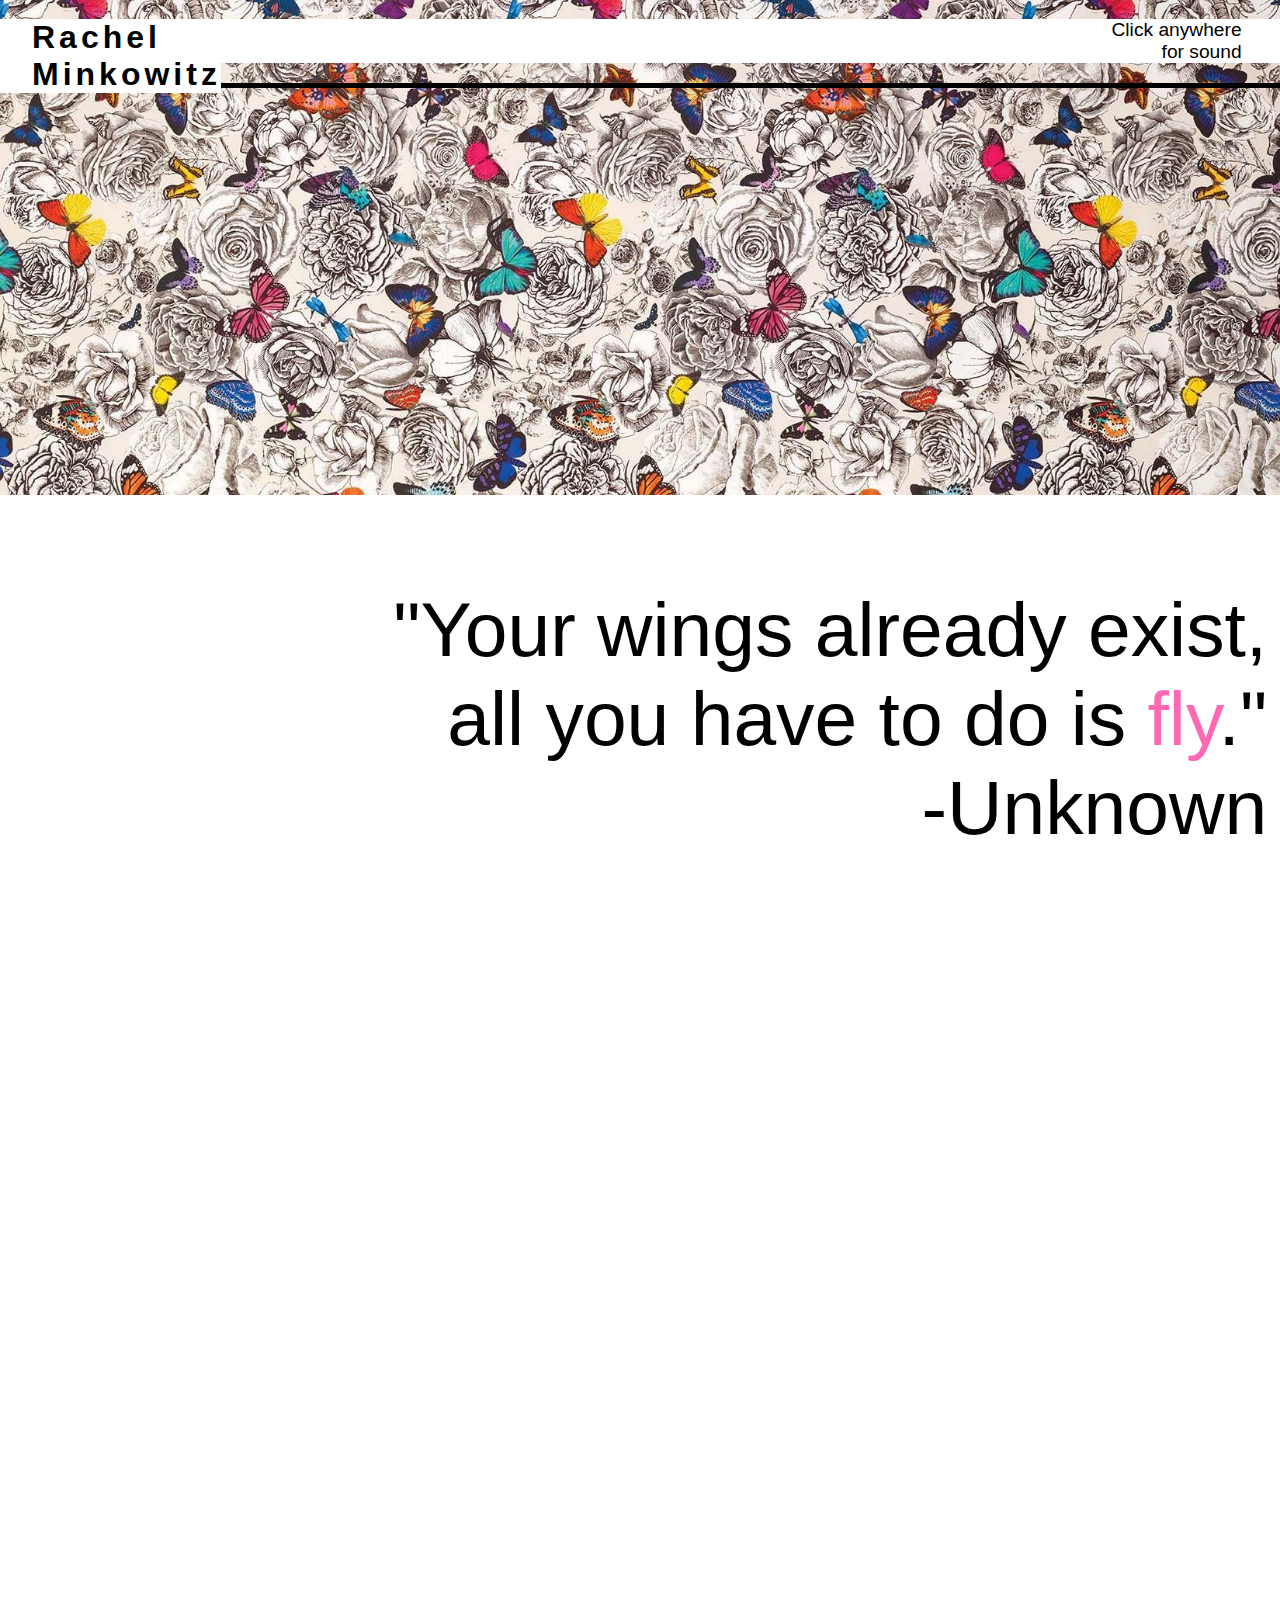
==== index.html @ 4020a676 "Update index.html" ====
<!DOCTYPE html>
<html lang="en">

<head>
    <title>Home Page</title>
    <meta name="viewport" content="width=device-width, initial-scale=1, shrink-to-fit=no">
    <link rel="stylesheet" href="https://cdn.jsdelivr.net/npm/bootstrap@4.5.3/dist/css/bootstrap.min.css"
        integrity="sha384-TX8t27EcRE3e/ihU7zmQxVncDAy5uIKz4rEkgIXeMed4M0jlfIDPvg6uqKI2xXr2" crossorigin="anonymous">
    <link rel="stylesheet" href="styles.css" media="screen">


    <script src="https://code.jquery.com/jquery-2.1.3.min.js"></script>
    <script src="http://maxcdn.bootstrapcdn.com/bootstrap/3.3.1/js/bootstrap.min.js"></script>
    <script type="text/javascript">
        var sound = new Audio;
        sound.src = "sweetSound.mp3"
    </script>

</head>

<body onClick="sound.play()">

    <div class="container-fluid" id="topbanner">
        <div class="row">
            <div class="col logo">
                Rachel <br> Minkowitz
            </div>
            <div class="col-2" id="sound">
                <p>Click anywhere <br> for sound</p>
            </div>


        </div>
        <div class="row">
            <div class="col stripes">
                <div id="s1"></div>
                <div id="s2"></div>
                <div id="s3"></div>
            </div>
        </div>
        <div class="row">
            <div class="col-12">
                <img src="img/butterfly.gif" alt="butterfly gif" id="gif">
            </div>
        </div>
    </div>

    <div class="container-fluid">
        <div id="home" class="row">
            <div id="quote" class="col-12">
                <p>
                    "Your wings already exist, <br> all you have to do is <span style="color:hotpink">fly</span>." <br>
                    -Unknown
                </p>
            </div>
        </div>
    </div>



    <div class="container-fluid containerBox">
        <div class="box">
            <div class="icon1"> About Me </div>
            <div class="content">
                <p>Experiences<br> Work <br> School <br> Associations </p>
                <a href="aboutMe.html">Read More</a>
            </div>

        </div>
        <div class="box">
            <div class="icon1"> Projects </div>
            <div class="content">
                <p>Java<br> HTML <br> CSS <br> JavaScript </p>
                <a href="projects.html">Read More</a>
            </div>
        </div>
        <div class="box">
            <div class="icon1"> Other </div>
            <div class="content">
                <p>More About Me<br> Gallery <br> Contact</p>
                <a href="more.html">Read More</a>
            </div>
        </div>
    </div>
    </div>



    <footer>
        <div class="block">
            <div class="row">
                <div class="col"></div>
                <div class="col-8" id="s4"></div>
                <div class="col"></div>
            </div>

            <div id="contact" class="row justify-content-end">
                <div class="col-2"></div>
                <div class="col-4 text-left">
                    <a href="mailto:rhminkowitz@gmail.com" id="email">Email: rhminkowitz@gmail.com</a>
                </div>
                <div class="col-4 text-right">

                    <a target="_blank" class="badge-base__link LI-simple-link"
                        href="https://www.linkedin.com/in/rachelhminkowitz?trk=profile-badge"><img
                            src="../img/LI-In-Bug.png" alt="linked In icon" class="icon"></a>
                    &nbsp; &nbsp;
                    <a target="_blank" rel="noopener noreferrer" href="https://github.com/RachMink?tab=repositories">
                        <img alt="github icon" src="../img/GitHub-Mark-64px.png" class="icon"></a>
                </div>
                <div class="col-2"></div>

            </div>
            <br>
        </div>
    </footer>
</body>

</html>
---- styles.css ----
html , body{
    font-family: 'Raleway',sans-serif;
    width: 100%;
    height: 100%;
    margin: 0px;
    padding: 0px;
    overflow-x: hidden; 
    scroll-padding-top: 15%;
    font-size: 0.9vw;
}

#gif{
    width:13.5%;
    height:auto;
    position: relative;
    transform: rotate(-50deg);
    left:100%;
    animation: fly 15s infinite;
}

@keyframes fly{
    0%{
        left:100%;
        top:10%;
    }25%{
        top:40%;
    }50%{
        top:10%;
    }75%{
        top:80%;
    }100%{
        left: -15%;
        top:90%;}
}

.container-fluid{
    padding-left: 0rem;
    padding-right: 0rem;
    overflow: hidden;
}

#topbanner{
    margin: 0 auto;
    background-size: cover;
    background-image: url("../img/1482.jpg");
    background-position: bottom center;
    height: 55vh;
/*     max-height: 55vh; */
    width:100%;
    padding-left: 0rem;
    padding-right: 0rem;
}
.containerBox{
    display: flex;
    flex-wrap: wrap;
    justify-content: space-between; 
    height:100%;
}

.containerBox .box{
    position: relative;
    width: 30%;
    padding: 5%;
    background: #fff;
    box-shadow: 0 5px 15px rgba(0,0,0,0.1);
    border-radius: 4px;
    box-sizing: border-box;
    overflow: hidden;
    text-align: center;
}

.containerBox .box:hover{
    border: 1.5mm ridge rgba(0, 0, 0, 0.932);
    border-radius: 10px;
}

.containerBox .box .icon1{
    position: relative;
    max-width: 20vw;
    max-height: 40vh;
    color:black;
    display: flex;
    justify-content: center;
    align-items: center;
    margin: 0 auto;
    margin-top: 4%; 
    margin-bottom: 4%;
    border-radius: 50%;
    font-size: 5vw;
    font-weight: 600;
    transition: 1s;
    background-image: url("../img/butterfly.png");
    background-size: 80%;
    background-height: auto;
    background-position: center;
    background-repeat: no-repeat;
}

.containerBox .box:hover .icon1{
    background-color: hotpink;
    box-shadow: 0 0 0 950px hotpink;
    color:white;
}

.containerBox .box .content{
    position: relative;
    z-index: 1;
    transition: 0.5s;
}

.containerBox .box:hover .content{
    color: white;
}

.containerBox .box .content p{
    margin: 0;
    padding: 0;
    font-size: 3vw;
    font-weight: 90;
    letter-spacing: .5%; 
    margin-bottom: 3%;
}

.containerBox .box .content a{
    display: inline-block;
    padding: 2% 2%;
    background: white;
    border-radius: 4px;
    font-size: large;
    font-weight: 500;
    margin-top: 3%;
} 

.containerBox .box:hover .content a{
/*     display: inline-block;
    padding: 2% 2%;
    background: white;
    border-radius: 4px;
    font-weight: 500;
    margin-top: 7%; */
    box-shadow: 0 2px 5px rgba(0,0,0,0.2);
}

.navbar{
    padding-right: 4px;
    padding-left: 4px;
    margin:0;
    border:0;
    text-align: center;
}  


.block{
    background-color: white;
}

.heading{
    position:relative;
    margin-top: 15%;
    font-size: 5.5vw;
    font-weight:100;
    letter-spacing: 1px;
    padding-left: 4%;
}

.nav-item{
    font-size: 2vw;
    font-weight: 100;
    letter-spacing: 1px;
    padding: 3%;
    
    background-image: url("../img/butterfly.png");
    background-size: 50%;
    background-position: center;
    background-repeat: no-repeat;
}

.navbar-nav{
    max-width:100%;
}

.navbar-brand{
    font-size: 3vw;
    font-weight: 500;
    letter-spacing: 4px;
    float: left;
    padding-left: 4%;
    text-align: left;
    background-image: none;
    background-color: none;
}

a{
    text-decoration: none;
    color: black;
    content: center;
}

a:visited {
    text-decoration: none;
    color: black;
}

a:hover{
    border: none;
    background-color: none;
    text-decoration: none;
    color:black;
}

.bg-color{
    background-color: white;
    border-bottom: 2px solid black;
}

.bg-color:hover{
    border: 1px solid black;
    background-color: rgb(245, 66, 135);
}

.container1-fluid{
    overflow-x: hidden; 
    margin-left:-20px; 
    margin-right:-20px; 
}

.navabar-collapse{
    min-height: 0.9vh;
    overflow-y: auto;
}

#quote{
    padding: 1%;
    font-size: 6vw;
    font-weight: 500;
    text-align: right;
    font-stretch: condensed;
    letter-spacing: .5%;
    line-height: normal; 
}

.header{
    background-color: white;
    font-size: 4vw;
    font-weight: 700;
    letter-spacing: 4px;
    float: left;
    text-align: left;
    padding-left: 2.5%;
    margin:auto;
    
}

.logo{
    background-color: white;
    font-size: 2.5vw;
    font-weight: 600;
    letter-spacing: 4px;
    float: left;
    text-align: left;
    padding-left: 2.5%;
}

#sound{
    font-size: 1.5vw;
    font-weight: 400;
    text-align: right;
    padding-right:3%;
    background-color: white;
}
.stripes{
    background-color: white;
}

#s1{
    background-color: black;
    max-height: 20px;
    margin-top: 20px;
    margin-bottom:10px;
    margin-left:-20px;
    margin-right:-20px;
}

#s2{
    background-color: black;
    max-height: 10px;
    margin-bottom: 10px; 
    margin-left:-20px;
    margin-right:-20px;
}

#s3{
    background-color: black;
    height: 5px;
    margin-left:-20px;
    margin-right:-20px;
}

#s4{
    margin: 3vw;
    background-color: black;
    height: 3px;
}

#aboutMe , #contact , #avagadro{
    text-align: justify;
    
}

#aboutMe , #avagadro{
    letter-spacing: .5px;
    word-spacing: 2px;
    font-size: 1.5vw;
    line-height: 1.5em;
}

.img-fluid{
    margin-bottom: 0px;
    max-width: 100%;
}

.link:hover{
    color:rgb(245, 66, 135);
}

.gitIcon{
    width: 20%;
    height: 40%;
}

.gitIcon:hover{
    transform: scale(1.3);
}

#gallery {
    display: grid;
    grid-template-columns: repeat(8, 1fr);
    grid-template-rows: repeat(15, 5vw);
    grid-gap: 1em;
    
}

figure{
    margin:0;
}

.image{
    position: relative;
    overflow: hidden;
    width: 100%;
    height: 100%;
    object-fit: cover;
}

.img-responsive{
    width:100%;
    height:100%;
    object-fit: cover;
    display: block;   
}

.gallery__item--1 {
    grid-column-start: 1;
    grid-column-end: 3;
    grid-row-start: 1;
    grid-row-end: 5;
}

.gallery__item--2 {
    grid-column-start: 3;
    grid-column-end: 6;
    grid-row-start: 1;
    grid-row-end: 7;
}

.gallery__item--3 {
    grid-column-start: 6;
    grid-column-end: 9;
    grid-row-start: 1;
    grid-row-end: 3;
}
.gallery__item--4 {
    grid-column-start: 6;
    grid-column-end: 8;
    grid-row-start: 3;
    grid-row-end: 7;
}
.gallery__item--5 {
    grid-column-start: 8;
    grid-column-end: 9;
    grid-row-start: 3;
    grid-row-end: 5;
}

.gallery__item--6 {
    grid-column-start: 7;
    grid-column-end: 9;
    grid-row-start: 7;
    grid-row-end: 12;
}

.gallery__item--7 {
    grid-column-start: 1;
    grid-column-end: 3;
    grid-row-start: 5;
    grid-row-end: 9;
}

.gallery__item--9 {
    grid-column-start: 6;
    grid-column-end: 7;
    grid-row-start: 7;
    grid-row-end: 11;
}

.gallery__item--10 {
    grid-column-start: 3;
    grid-column-end: 7;
    grid-row-start: 11;
    grid-row-end: 16;
}

.gallery__item--11{
    grid-column-start: 1;
    grid-column-end: 3;
    grid-row-start: 9;
    grid-row-end: 16;
}

.gallery__item--12{
    grid-column-start: 8;
    grid-column-end: 9;
    grid-row-start: 5;
    grid-row-end: 7;
   
}

.gallery__item--13{
    grid-column-start: 3;
    grid-column-end: 6;
    grid-row-start: 7;
    grid-row-end: 11;
}

.gallery__item--14{
    grid-column-start: 7;
    grid-column-end: 9;
    grid-row-start: 12;
    grid-row-end: 16;
}

.imgOverlay{
    position:absolute;
    top: 0;
    left: 0;
    width: 100%;
    height: 100%;

    background: rgba(0,0,0,0.6);
    color:white;
    display:flex;
    flex-direction: column;
    align-items: center;
    justify-content: center;
    opacity: 0;
    transition: opacity 0.25s;
    -webkit-backdrop-filter: blur(5px);
}

.imgOverlay > * {
    transform: translateY(20px);
    transition: transform 0.25s;
}

.imgOverlay:hover{
    opacity: 1;
    object-fit: cover;
}

.imgOverlay:hover > *{
    transform: translateY(0);
}

.imgTitle{
    font-size: 3vw;
    text-align: center;
}

.imgDescription{
    font-size: 2vw;
    text-align: center;
    margin:12%;
}

#email:hover{
    text-decoration: underline;
}

.icon{
    content: center;
    max-width: 10%;
    max-height: 80%;
}

.icon:hover{
    transform: scale(1.3);
    border-width: 20px;
    border-color: black;
    border-image: stretch;
}
#moreAboutMe{
    font-size: 3vw;
    letter-spacing: .1em;
/*     line-height: 2em; */
}
.sound{
    margin-top: 2%;
    margin-left: 2% ;
}

#contact{
    font-size: 2vw;
}
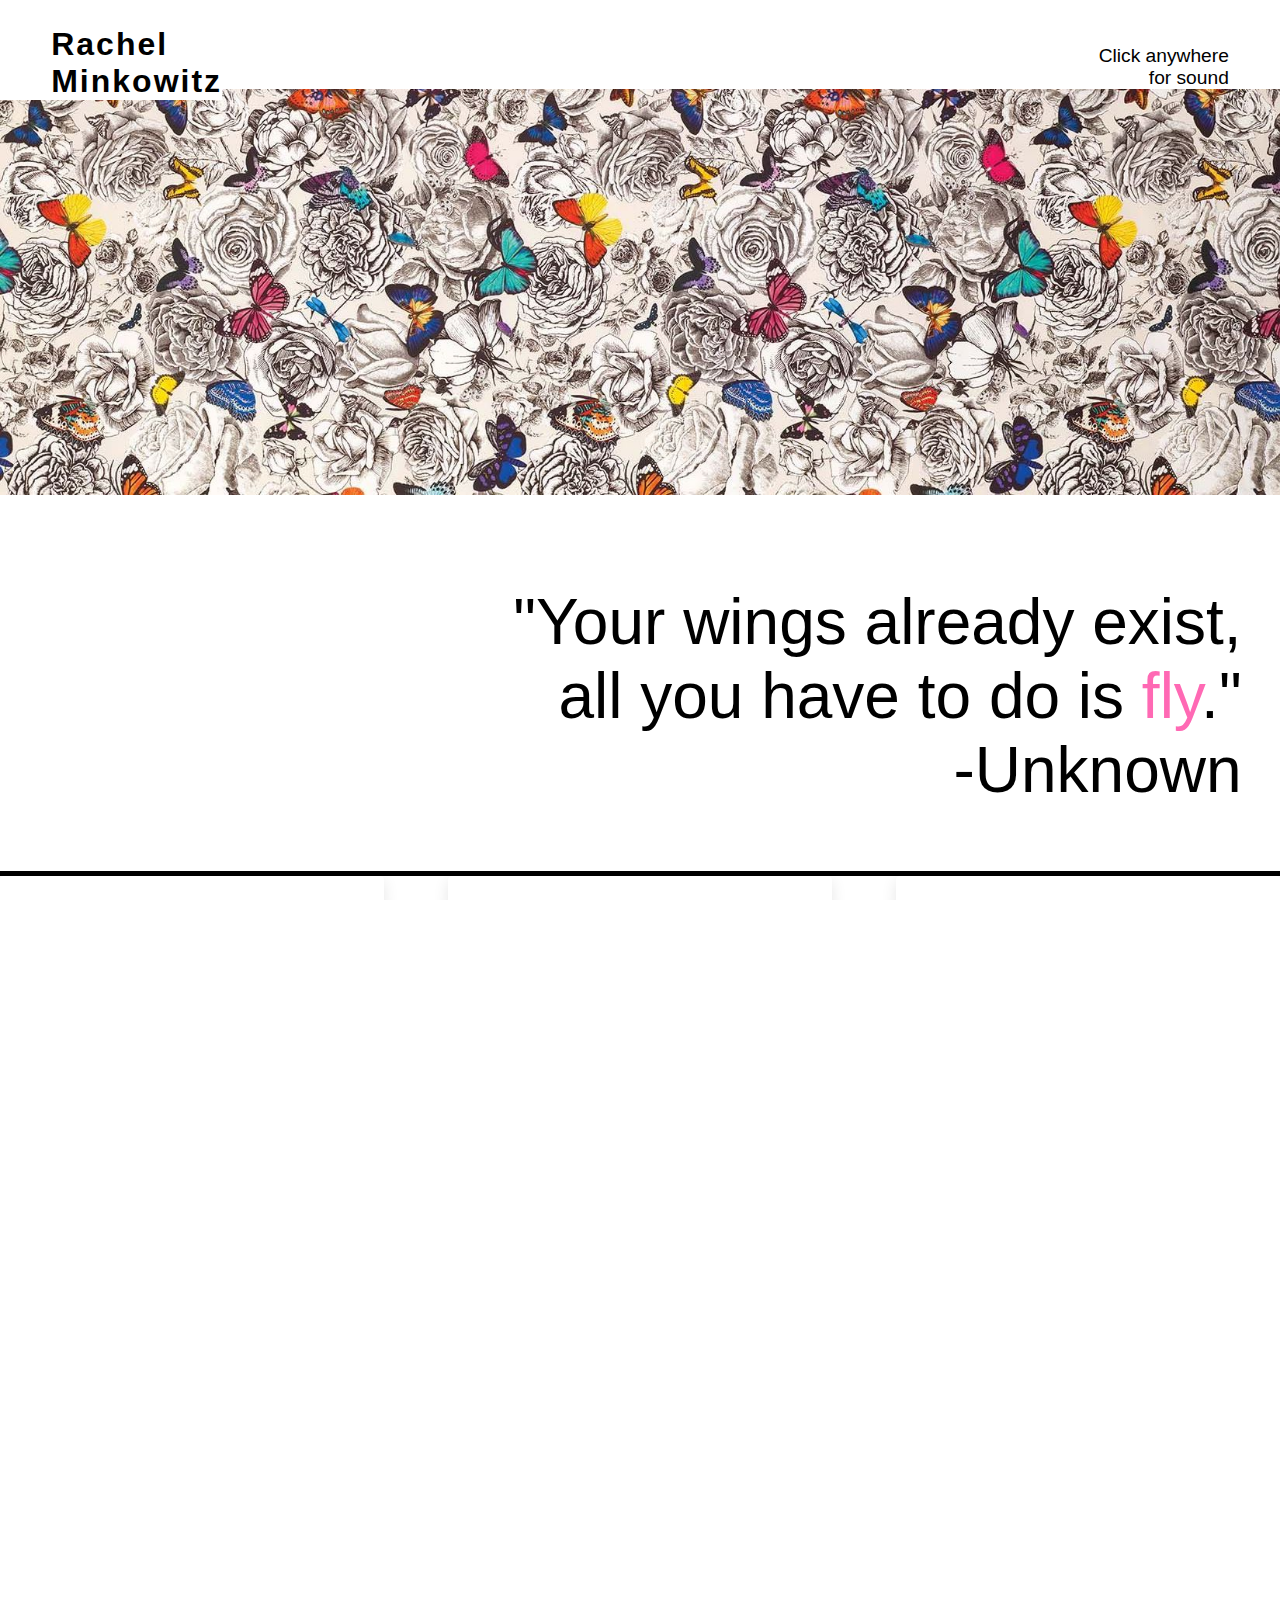
==== commit f17ff9da: "stripes edit" ====
--- a/index.html
+++ b/index.html
@@ -32,13 +32,6 @@
 
         </div>
         <div class="row">
-            <div class="col stripes">
-                <div id="s1"></div>
-                <div id="s2"></div>
-                <div id="s3"></div>
-            </div>
-        </div>
-        <div class="row">
             <div class="col-12">
                 <img src="img/butterfly.gif" alt="butterfly gif" id="gif">
             </div>
@@ -52,6 +45,13 @@
                     "Your wings already exist, <br> all you have to do is <span style="color:hotpink">fly</span>." <br>
                     -Unknown
                 </p>
+            </div>
+        </div>
+        <div class="row">
+            <div class="col stripes">
+                <div id="s1"></div>
+                <div id="s2"></div>
+                <div id="s3"></div>
             </div>
         </div>
     </div>
@@ -70,7 +70,7 @@
         <div class="box">
             <div class="icon1"> Projects </div>
             <div class="content">
-                <p>Java<br> HTML <br> CSS <br> JavaScript </p>
+                <p> Java <br> HTML <br> CSS <br> JavaScript </p>
                 <a href="projects.html">Read More</a>
             </div>
         </div>
--- a/styles.css
+++ b/styles.css
@@ -44,8 +44,8 @@
     background-size: cover;
     background-image: url("../img/1482.jpg");
     background-position: bottom center;
-    height: 55vh;
-/*     max-height: 55vh; */
+    min-height: 55vh;
+    max-height: 55vh;
     width:100%;
     padding-left: 0rem;
     padding-right: 0rem;
@@ -76,8 +76,8 @@
 
 .containerBox .box .icon1{
     position: relative;
-    max-width: 20vw;
-    max-height: 40vh;
+    width: 20vw;
+    height: 40vh;
     color:black;
     display: flex;
     justify-content: center;
@@ -126,8 +126,8 @@
     padding: 2% 2%;
     background: white;
     border-radius: 4px;
-    font-size: large;
-    font-weight: 500;
+    font-size: 2vw;
+    font-weight: 300;
     margin-top: 3%;
 } 
 
@@ -147,6 +147,8 @@
     margin:0;
     border:0;
     text-align: center;
+    vertical-align: middle;
+    line-height: normal;
 }  
 
 
@@ -173,6 +175,7 @@
     background-size: 50%;
     background-position: center;
     background-repeat: no-repeat;
+    
 }
 
 .navbar-nav{
@@ -230,9 +233,10 @@
 }
 
 #quote{
-    padding: 1%;
-    font-size: 6vw;
-    font-weight: 500;
+    padding-top: 2%;
+    padding-right: 3%;
+    font-size: 5vw;
+    font-weight: 400;
     text-align: right;
     font-stretch: condensed;
     letter-spacing: .5%;
@@ -255,19 +259,27 @@
     background-color: white;
     font-size: 2.5vw;
     font-weight: 600;
-    letter-spacing: 4px;
+    letter-spacing: 2px;
     float: left;
     text-align: left;
-    padding-left: 2.5%;
+    padding-left: 4%;
+    padding-top: 2%;
 }
 
 #sound{
     font-size: 1.5vw;
     font-weight: 400;
     text-align: right;
-    padding-right:3%;
+    padding-top: 2%;
+    padding-right:4%;
     background-color: white;
 }
+
+/* .sound{
+    margin-top: 2%;
+    margin-left: 2% ;
+} */
+
 .stripes{
     background-color: white;
 }
@@ -302,15 +314,15 @@
     height: 3px;
 }
 
-#aboutMe , #contact , #avagadro{
+#aboutMe , #contact , #avagadro , #moreAboutMe{
     text-align: justify;
     
 }
 
-#aboutMe , #avagadro{
-    letter-spacing: .5px;
+#aboutMe , #avagadro , #moreAboutMe{
+    letter-spacing: 1px;
     word-spacing: 2px;
-    font-size: 1.5vw;
+    font-size: 1.8vw;
     line-height: 1.5em;
 }
 
@@ -508,15 +520,6 @@
     border-color: black;
     border-image: stretch;
 }
-#moreAboutMe{
-    font-size: 3vw;
-    letter-spacing: .1em;
-/*     line-height: 2em; */
-}
-.sound{
-    margin-top: 2%;
-    margin-left: 2% ;
-}
 
 #contact{
     font-size: 2vw;
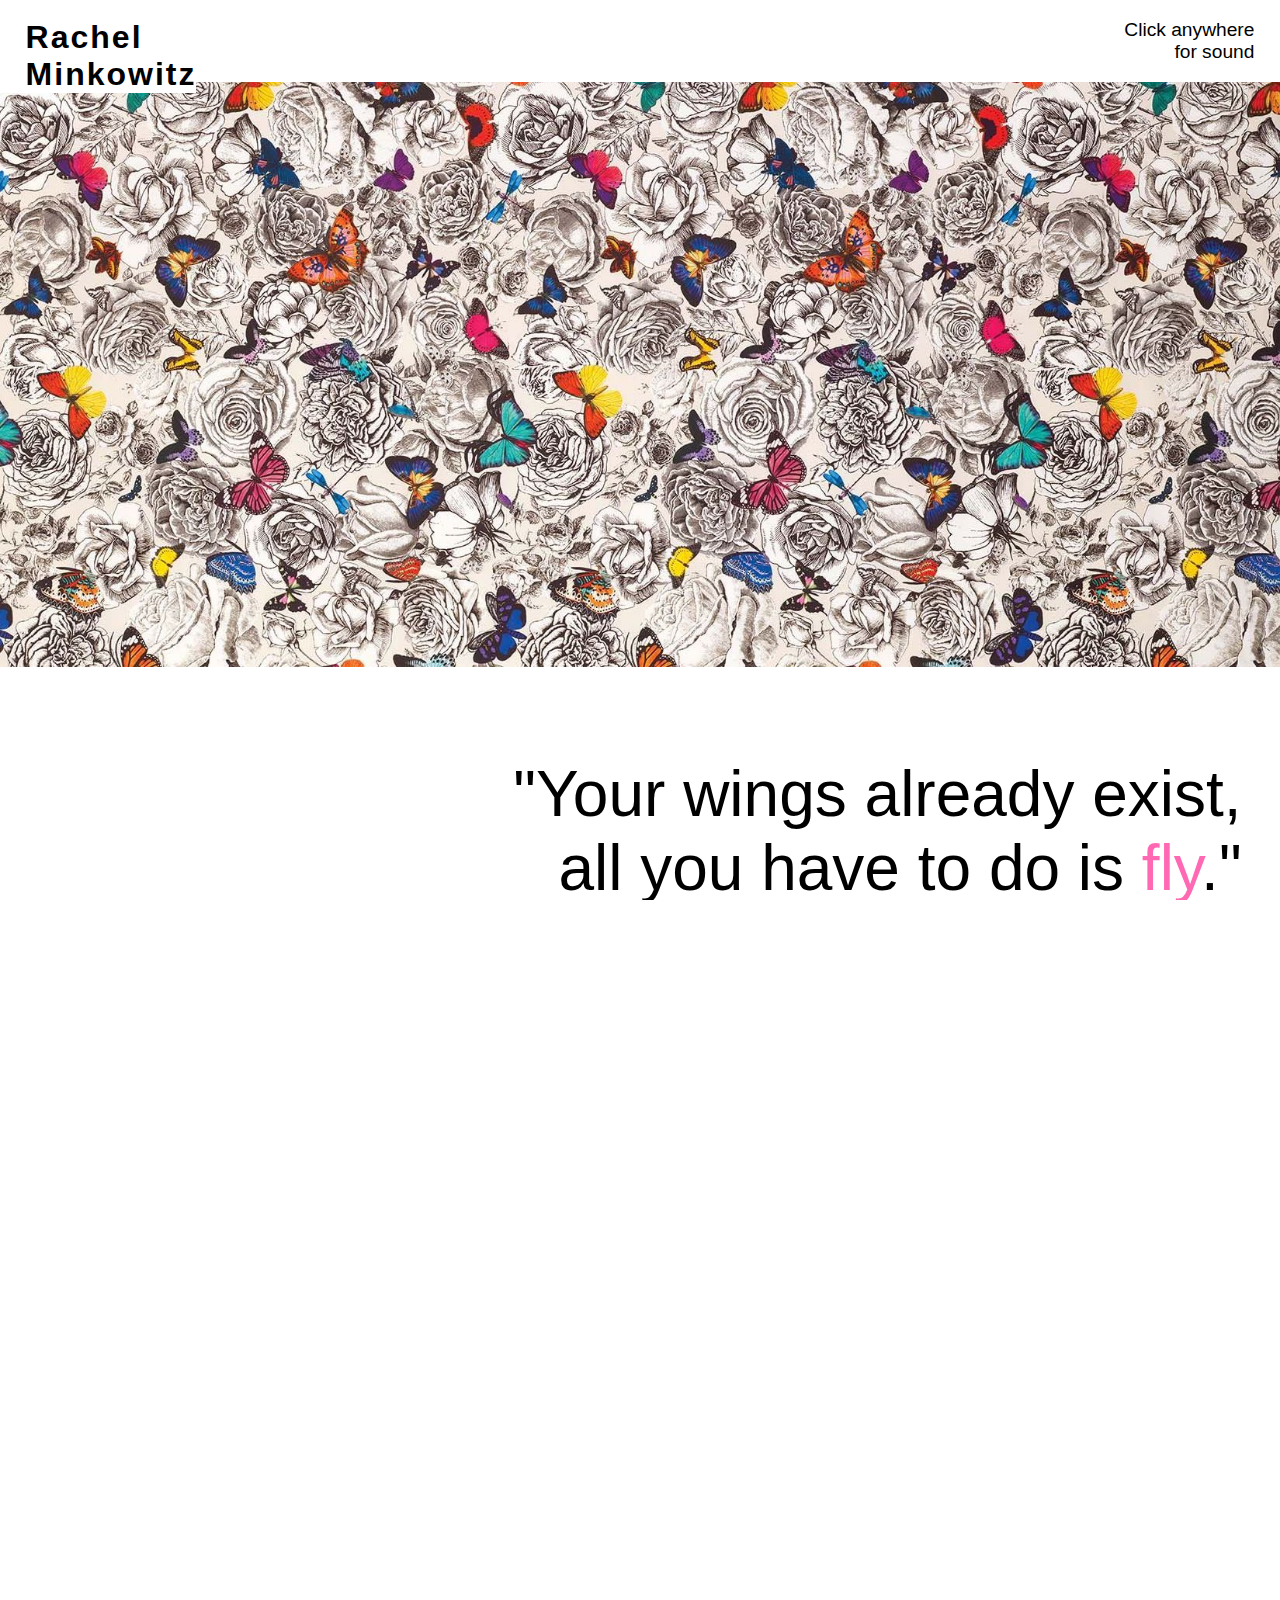
==== commit a325bd1c: "change where top banner goes" ====
--- a/index.html
+++ b/index.html
@@ -20,7 +20,7 @@
 
 <body onClick="sound.play()">
 
-    <div class="container-fluid" id="topbanner">
+    <div class="container-fluid">
         <div class="row">
             <div class="col logo">
                 Rachel <br> Minkowitz
@@ -32,7 +32,7 @@
 
         </div>
         <div class="row">
-            <div class="col-12">
+            <div class="col-12" id="topbanner">
                 <img src="img/butterfly.gif" alt="butterfly gif" id="gif">
             </div>
         </div>
--- a/styles.css
+++ b/styles.css
@@ -44,8 +44,8 @@
     background-size: cover;
     background-image: url("../img/1482.jpg");
     background-position: bottom center;
-    min-height: 55vh;
-    max-height: 55vh;
+    min-height: 65vh;
+    max-height: 45vh;
     width:100%;
     padding-left: 0rem;
     padding-right: 0rem;
@@ -55,6 +55,7 @@
     flex-wrap: wrap;
     justify-content: space-between; 
     height:100%;
+    overflow: hidden;
 }
 
 .containerBox .box{
@@ -132,12 +133,6 @@
 } 
 
 .containerBox .box:hover .content a{
-/*     display: inline-block;
-    padding: 2% 2%;
-    background: white;
-    border-radius: 4px;
-    font-weight: 500;
-    margin-top: 7%; */
     box-shadow: 0 2px 5px rgba(0,0,0,0.2);
 }
 
@@ -167,9 +162,9 @@
 
 .nav-item{
     font-size: 2vw;
-    font-weight: 100;
+    font-weight: 200;
     letter-spacing: 1px;
-    padding: 3%;
+    padding: 2.5%;
     
     background-image: url("../img/butterfly.png");
     background-size: 50%;
@@ -262,23 +257,17 @@
     letter-spacing: 2px;
     float: left;
     text-align: left;
-    padding-left: 4%;
-    padding-top: 2%;
+    padding-left: 2%;
 }
 
 #sound{
     font-size: 1.5vw;
     font-weight: 400;
     text-align: right;
-    padding-top: 2%;
-    padding-right:4%;
+/*     padding-top: 1.5%; */
+    padding-right:2%;
     background-color: white;
 }
-
-/* .sound{
-    margin-top: 2%;
-    margin-left: 2% ;
-} */
 
 .stripes{
     background-color: white;
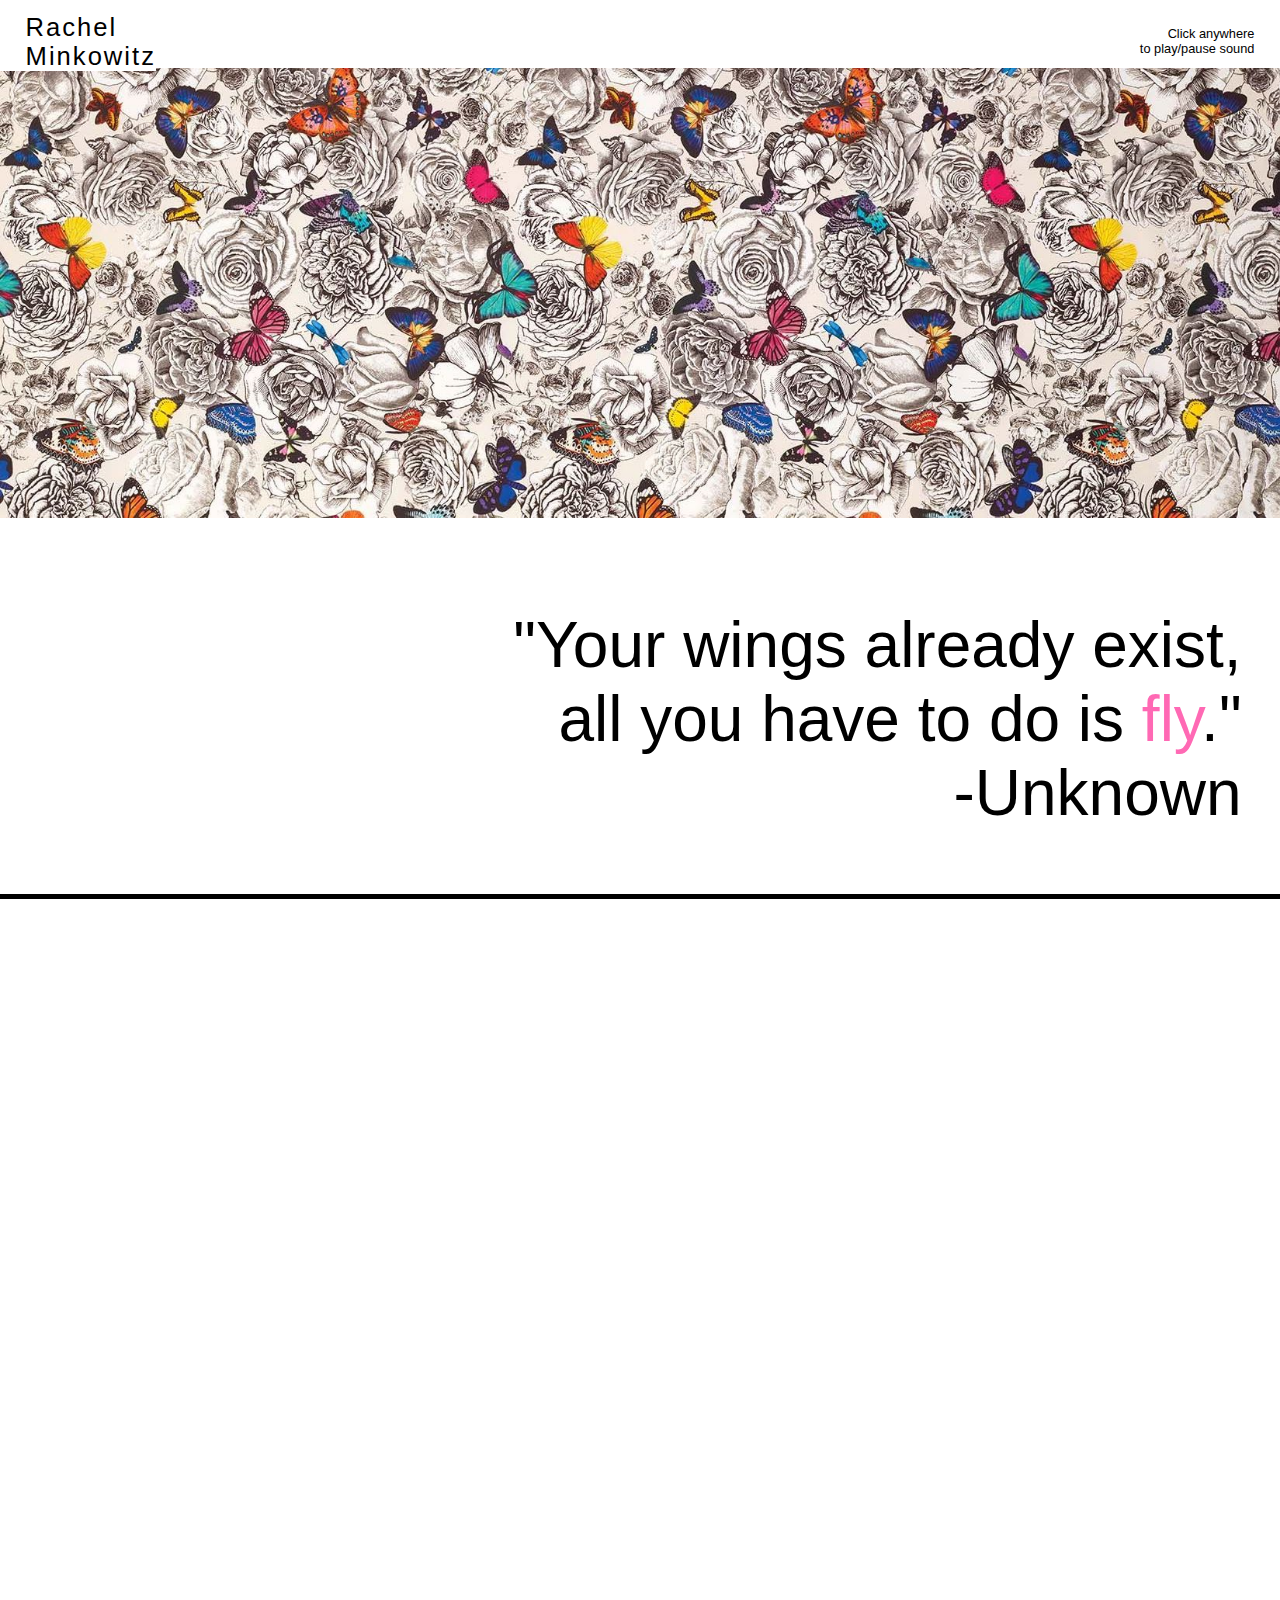
==== commit 02937574: "update sound controls" ====
--- a/index.html
+++ b/index.html
@@ -11,14 +11,11 @@
 
     <script src="https://code.jquery.com/jquery-2.1.3.min.js"></script>
     <script src="http://maxcdn.bootstrapcdn.com/bootstrap/3.3.1/js/bootstrap.min.js"></script>
-    <script type="text/javascript">
-        var sound = new Audio;
-        sound.src = "sweetSound.mp3"
-    </script>
-
+    <script src="sound.js"></script>
+    <audio id="myJam" src="../sweetSound.mp3" autoplay></audio>
 </head>
 
-<body onClick="sound.play()">
+<body onClick="playSound()">
 
     <div class="container-fluid">
         <div class="row">
@@ -26,7 +23,7 @@
                 Rachel <br> Minkowitz
             </div>
             <div class="col-2" id="sound">
-                <p>Click anywhere <br> for sound</p>
+                <p>Click anywhere <br> to play/pause sound</p>
             </div>
 
 
--- a/styles.css
+++ b/styles.css
@@ -1,5 +1,5 @@
 html , body{
-    font-family: 'Raleway',sans-serif;
+    font-family: 'Raleway', sans-serif;
     width: 100%;
     height: 100%;
     margin: 0px;
@@ -27,16 +27,10 @@
     }50%{
         top:10%;
     }75%{
-        top:80%;
+        top:30%;
     }100%{
         left: -15%;
-        top:90%;}
-}
-
-.container-fluid{
-    padding-left: 0rem;
-    padding-right: 0rem;
-    overflow: hidden;
+        top:60%;}
 }
 
 #topbanner{
@@ -44,18 +38,19 @@
     background-size: cover;
     background-image: url("../img/1482.jpg");
     background-position: bottom center;
-    min-height: 65vh;
-    max-height: 45vh;
+    min-height: 50vh;
+    max-height: 50vh;
     width:100%;
     padding-left: 0rem;
     padding-right: 0rem;
 }
+
 .containerBox{
     display: flex;
     flex-wrap: wrap;
     justify-content: space-between; 
-    height:100%;
-    overflow: hidden;
+    margin-top: 3%;
+    margin-bottom: 3%;
 }
 
 .containerBox .box{
@@ -64,7 +59,7 @@
     padding: 5%;
     background: #fff;
     box-shadow: 0 5px 15px rgba(0,0,0,0.1);
-    border-radius: 4px;
+    border-radius: 8px;
     box-sizing: border-box;
     overflow: hidden;
     text-align: center;
@@ -72,7 +67,7 @@
 
 .containerBox .box:hover{
     border: 1.5mm ridge rgba(0, 0, 0, 0.932);
-    border-radius: 10px;
+    border-radius: 8px;
 }
 
 .containerBox .box .icon1{
@@ -87,9 +82,10 @@
     margin-top: 4%; 
     margin-bottom: 4%;
     border-radius: 50%;
-    font-size: 5vw;
-    font-weight: 600;
-    transition: 1s;
+    font-size: 4vw;
+    font-weight: 500;
+    line-height: .5;
+    transition: 2.5s;
     background-image: url("../img/butterfly.png");
     background-size: 80%;
     background-height: auto;
@@ -99,7 +95,7 @@
 
 .containerBox .box:hover .icon1{
     background-color: hotpink;
-    box-shadow: 0 0 0 950px hotpink;
+    box-shadow: 0 0 0 900px hotpink;
     color:white;
 }
 
@@ -125,15 +121,17 @@
 .containerBox .box .content a{
     display: inline-block;
     padding: 2% 2%;
-    background: white;
+    background: hotpink;
     border-radius: 4px;
     font-size: 2vw;
     font-weight: 300;
     margin-top: 3%;
+    box-shadow: 0 2px 5px rgba(0,0,0,0.2);
 } 
 
 .containerBox .box:hover .content a{
     box-shadow: 0 2px 5px rgba(0,0,0,0.2);
+    background: white;
 }
 
 .navbar{
@@ -153,11 +151,11 @@
 
 .heading{
     position:relative;
-    margin-top: 15%;
-    font-size: 5.5vw;
+    margin-top: 12%;
+    font-size: 5vw;
     font-weight:100;
     letter-spacing: 1px;
-    padding-left: 4%;
+    padding-left: 3%;
 }
 
 .nav-item{
@@ -170,11 +168,18 @@
     background-size: 50%;
     background-position: center;
     background-repeat: no-repeat;
-    
+    align-items: center;
+}
+
+.nav-link{
+    display: block;
+    align-content: center;
+    padding: .5rem 1rem;
 }
 
 .navbar-nav{
     max-width:100%;
+    align-items: center;
 }
 
 .navbar-brand{
@@ -252,25 +257,27 @@
 
 .logo{
     background-color: white;
-    font-size: 2.5vw;
-    font-weight: 600;
+    font-size: 2vw;
+    font-weight: 400;
     letter-spacing: 2px;
     float: left;
     text-align: left;
     padding-left: 2%;
+    padding-top:1%;
 }
 
 #sound{
-    font-size: 1.5vw;
+    font-size: 1vw;
     font-weight: 400;
     text-align: right;
-/*     padding-top: 1.5%; */
+    padding-top:1%;
     padding-right:2%;
     background-color: white;
 }
 
 .stripes{
     background-color: white;
+    max-height: 40px;
 }
 
 #s1{
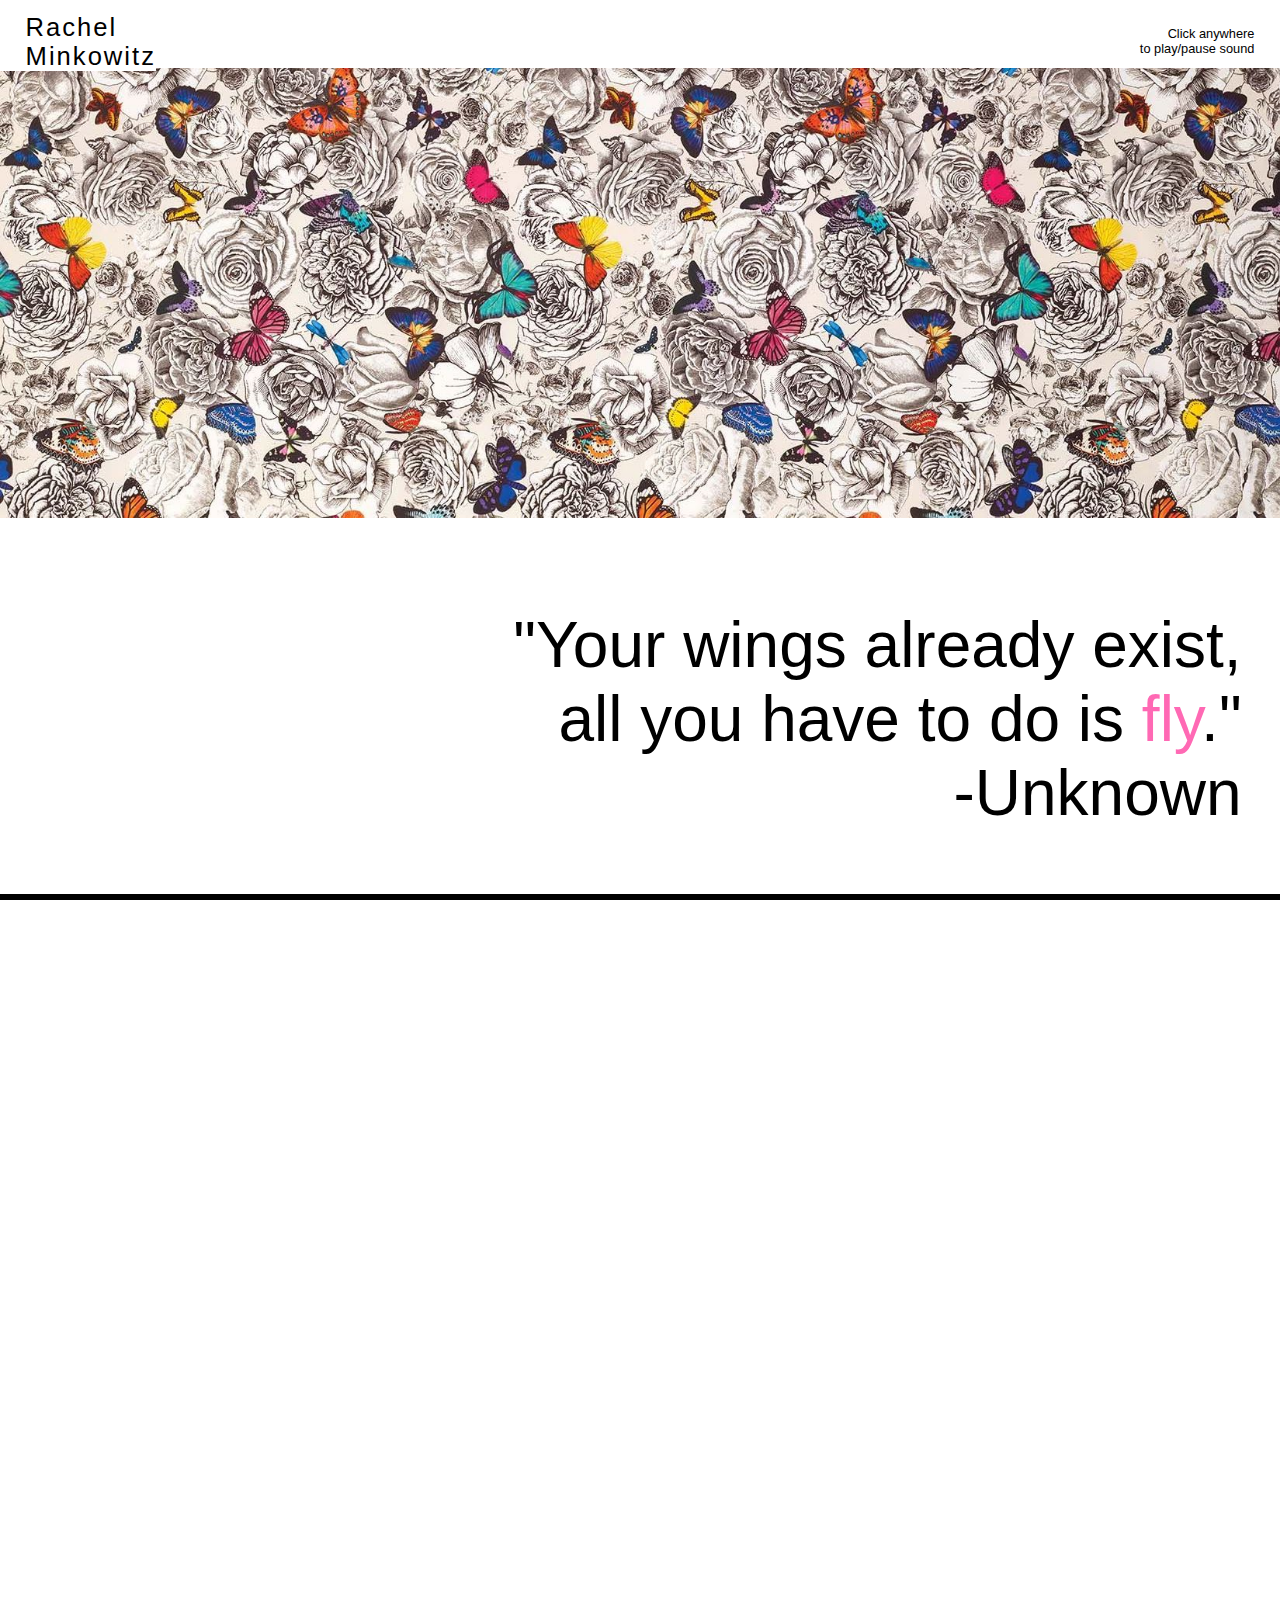
==== commit 10c09a8d: "Update index.html" ====
--- a/index.html
+++ b/index.html
@@ -12,7 +12,7 @@
     <script src="https://code.jquery.com/jquery-2.1.3.min.js"></script>
     <script src="http://maxcdn.bootstrapcdn.com/bootstrap/3.3.1/js/bootstrap.min.js"></script>
     <script src="sound.js"></script>
-    <audio id="myJam" src="../sweetSound.mp3" autoplay></audio>
+    <audio id="myJam" src="sweetSound.mp3" autoplay></audio>
 </head>
 
 <body onClick="playSound()">
--- a/styles.css
+++ b/styles.css
@@ -277,35 +277,35 @@
 
 .stripes{
     background-color: white;
-    max-height: 40px;
+    max-height: 15vh;
 }
 
 #s1{
     background-color: black;
-    max-height: 20px;
-    margin-top: 20px;
-    margin-bottom:10px;
+    max-height: 5vh;
+    margin-top: 5vh;
+    margin-bottom:2vh;
     margin-left:-20px;
     margin-right:-20px;
 }
 
 #s2{
     background-color: black;
-    max-height: 10px;
-    margin-bottom: 10px; 
+    max-height: 2.5vh;
+    margin-bottom: 2.5vh; 
     margin-left:-20px;
     margin-right:-20px;
 }
 
 #s3{
     background-color: black;
-    height: 5px;
+    height: 1vh;
     margin-left:-20px;
     margin-right:-20px;
 }
 
 #s4{
-    margin: 3vw;
+    margin: 2.5vw;
     background-color: black;
     height: 3px;
 }
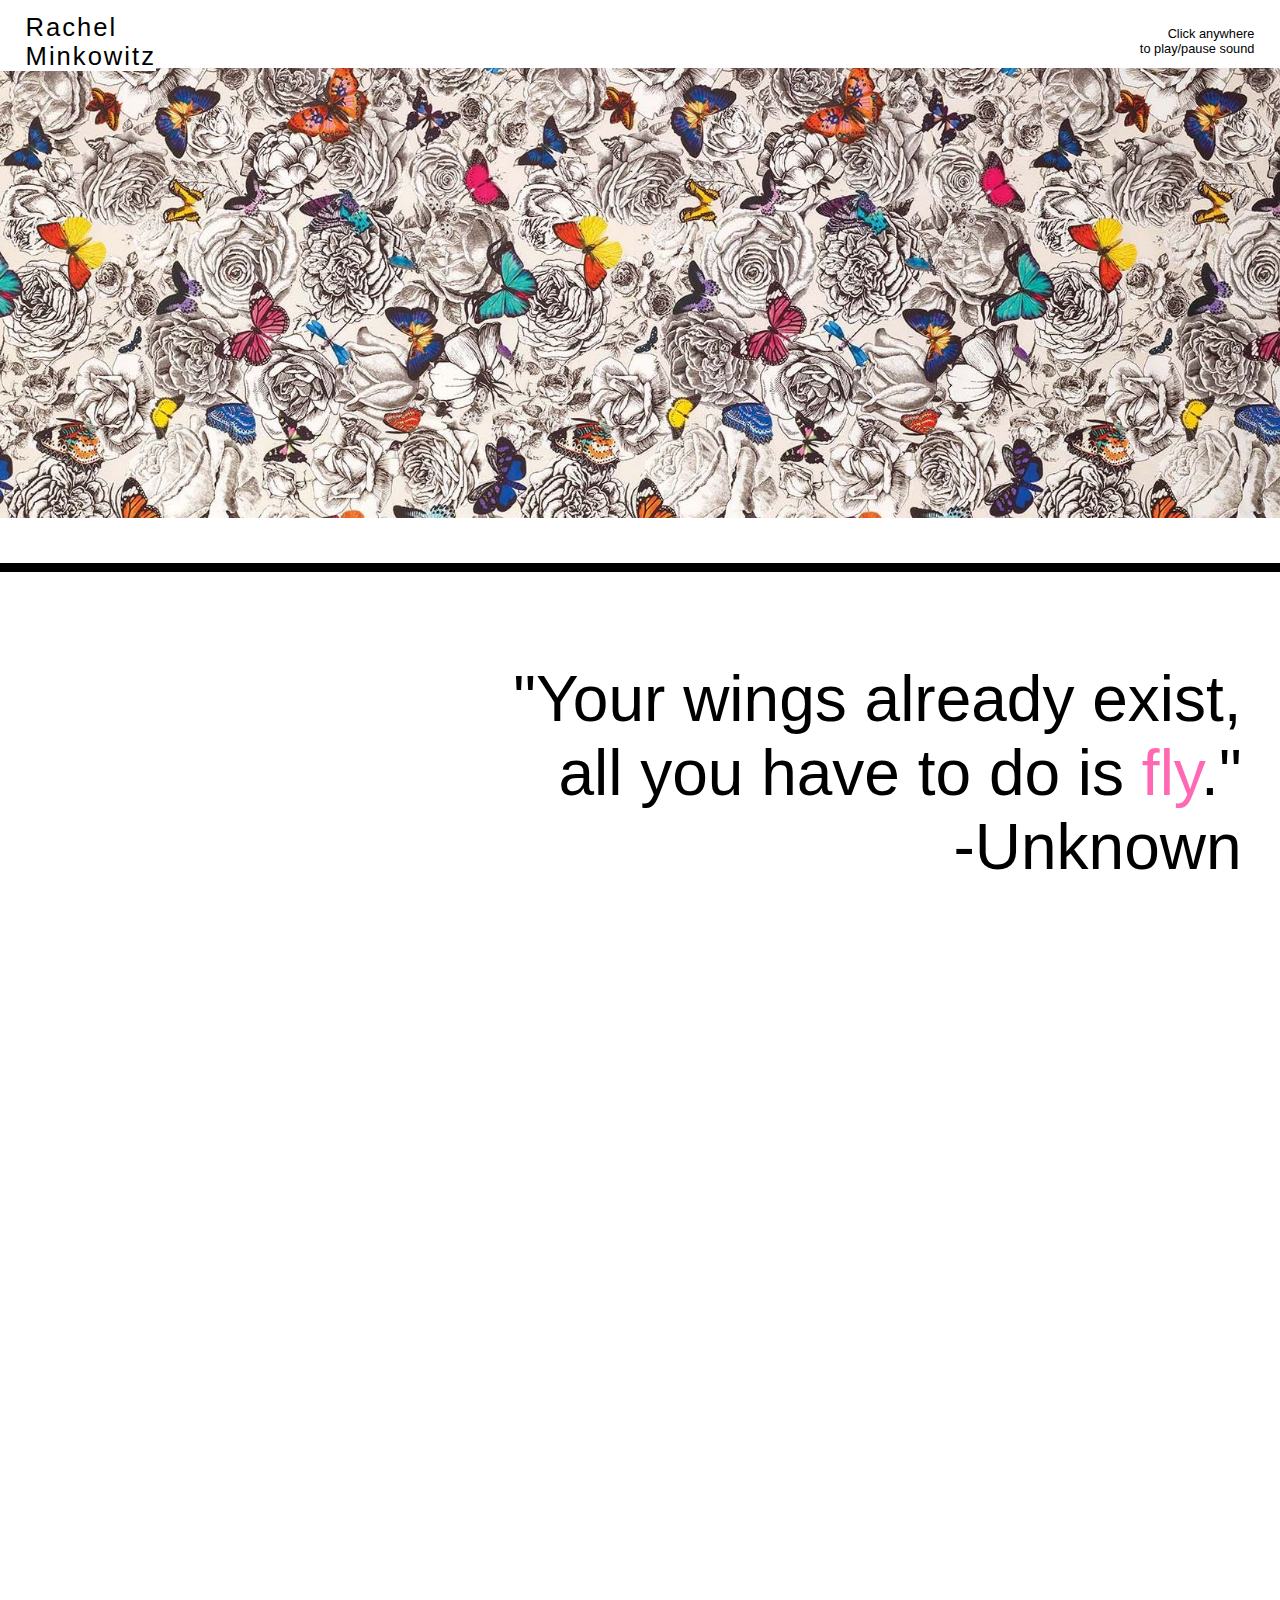
==== commit fc0b7d21: "stripes again" ====
--- a/index.html
+++ b/index.html
@@ -36,6 +36,14 @@
     </div>
 
     <div class="container-fluid">
+        <div class="row">
+            <div class="col stripes">
+                <div id="s1"></div>
+                <div id="s2"></div>
+                <div id="s3"></div>
+            </div>
+        </div>
+        
         <div id="home" class="row">
             <div id="quote" class="col-12">
                 <p>
@@ -44,13 +52,7 @@
                 </p>
             </div>
         </div>
-        <div class="row">
-            <div class="col stripes">
-                <div id="s1"></div>
-                <div id="s2"></div>
-                <div id="s3"></div>
-            </div>
-        </div>
+        
     </div>
 
 
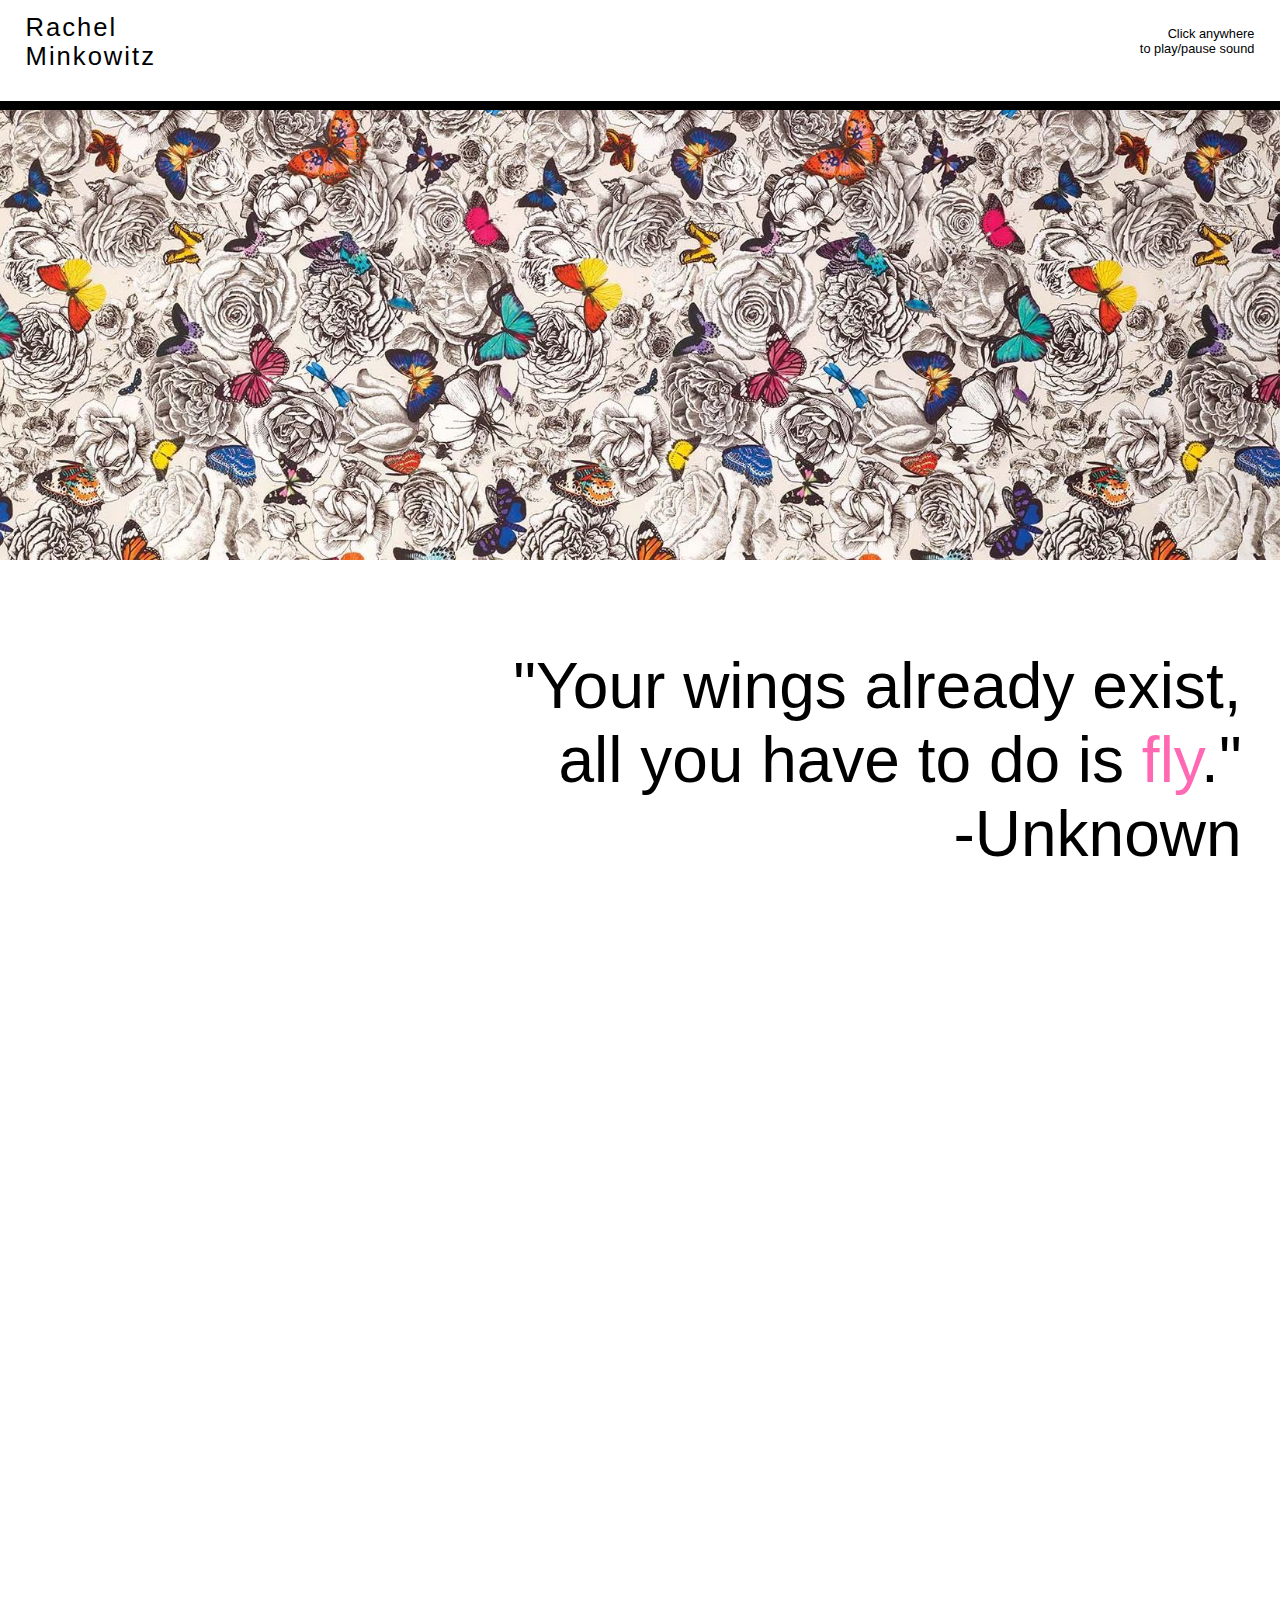
==== commit b76da85c: "Update index.html" ====
--- a/index.html
+++ b/index.html
@@ -25,9 +25,16 @@
             <div class="col-2" id="sound">
                 <p>Click anywhere <br> to play/pause sound</p>
             </div>
-
-
         </div>
+        
+        <div class="row">
+            <div class="col stripes">
+                <div id="s1"></div>
+                <div id="s2"></div>
+                <div id="s3"></div>
+            </div>
+        </div>
+        
         <div class="row">
             <div class="col-12" id="topbanner">
                 <img src="img/butterfly.gif" alt="butterfly gif" id="gif">
@@ -36,14 +43,6 @@
     </div>
 
     <div class="container-fluid">
-        <div class="row">
-            <div class="col stripes">
-                <div id="s1"></div>
-                <div id="s2"></div>
-                <div id="s3"></div>
-            </div>
-        </div>
-        
         <div id="home" class="row">
             <div id="quote" class="col-12">
                 <p>
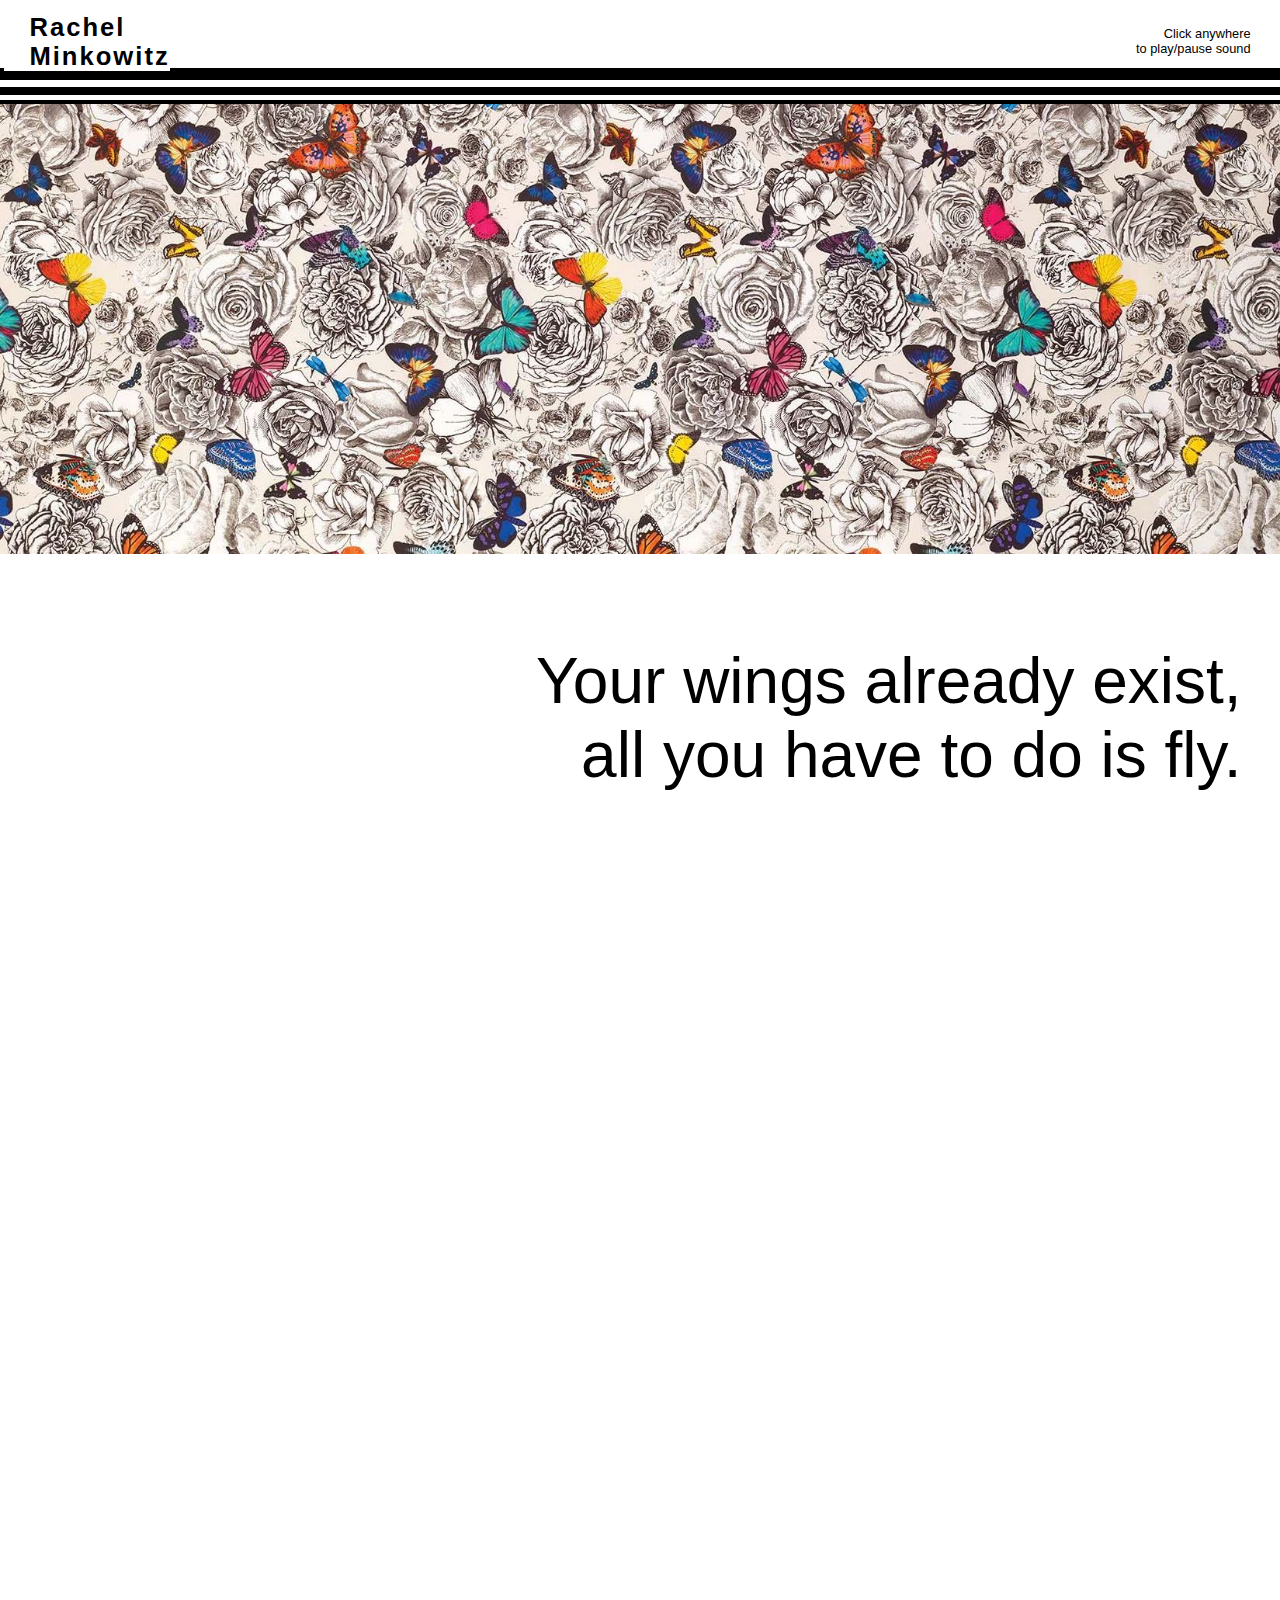
==== commit 50c45a51: "personal web edits - include easel - check images" ====
--- a/index.html
+++ b/index.html
@@ -18,8 +18,8 @@
 <body onClick="playSound()">
 
     <div class="container-fluid">
-        <div class="row">
-            <div class="col logo">
+        <div class="navbar">
+            <div class="navbar-brand logo">
                 Rachel <br> Minkowitz
             </div>
             <div class="col-2" id="sound">
@@ -46,8 +46,7 @@
         <div id="home" class="row">
             <div id="quote" class="col-12">
                 <p>
-                    "Your wings already exist, <br> all you have to do is <span style="color:hotpink">fly</span>." <br>
-                    -Unknown
+                    Your wings already exist, <br> all you have to do is fly. <br>
                 </p>
             </div>
         </div>
@@ -57,7 +56,39 @@
 
 
     <div class="container-fluid containerBox">
-        <div class="box">
+        <div class="card">
+            <div class="box1">
+            <img class="card-img-top" src="img/butterfly.png" alt="Card image cap">
+            </div>
+            <div class="card-body">
+                <h5 class="card-title">About Me</h5>
+                <p class="card-text">Experiences<br> Work <br> School <br> Associations</p>
+                <a href="aboutMe.html" class="btn">Read More</a>
+            </div>
+        </div>
+
+        <div class="card">
+            <div class="box2">
+            <img class="card-img-top" src="img/butterfly.png"alt="Card image cap">
+            </div>
+            <div class="card-body">
+                <h5 class="card-title">Projects</h5>
+                <p class="card-text">Java <br> HTML <br> CSS <br> JavaScript</p>
+                <a href="projects.html" class="btn">Read More</a>
+            </div>
+        </div>
+
+        <div class="card">
+            <div class="box3">
+            <img class="card-img-top" src="img/butterfly.png"alt="Card image cap">
+            </div>
+            <div class="card-body">
+                <h5 class="card-title">More</h5>
+                <p class="card-text">Outside <br> Interests<br> Gallery <br> Contact</p>
+                <a href="more.html" class="btn">Read More</a>
+            </div>
+        </div>
+        <!-- <div class="box">
             <div class="icon1"> About Me </div>
             <div class="content">
                 <p>Experiences<br> Work <br> School <br> Associations </p>
@@ -79,7 +110,7 @@
                 <a href="more.html">Read More</a>
             </div>
         </div>
-    </div>
+    </div> -->
     </div>
 
 
--- a/styles.css
+++ b/styles.css
@@ -36,7 +36,7 @@
 #topbanner{
     margin: 0 auto;
     background-size: cover;
-    background-image: url("../img/1482.jpg");
+    background-image: url("img/1482.jpg");
     background-position: bottom center;
     min-height: 50vh;
     max-height: 50vh;
@@ -53,27 +53,27 @@
     margin-bottom: 3%;
 }
 
-.containerBox .box{
+.containerBox .card{
     position: relative;
     width: 30%;
     padding: 5%;
     background: #fff;
-    box-shadow: 0 5px 15px rgba(0,0,0,0.1);
+    box-shadow: 0 0px 0px rgba(0,0,0,0.1);
     border-radius: 8px;
     box-sizing: border-box;
     overflow: hidden;
     text-align: center;
 }
 
-.containerBox .box:hover{
+/* .containerBox .card:hover{
     border: 1.5mm ridge rgba(0, 0, 0, 0.932);
     border-radius: 8px;
-}
-
-.containerBox .box .icon1{
+} */
+
+.containerBox .card .card-img-top{
     position: relative;
-    width: 20vw;
-    height: 40vh;
+    width: 18vw;
+    height: 30vh;
     color:black;
     display: flex;
     justify-content: center;
@@ -81,56 +81,69 @@
     margin: 0 auto;
     margin-top: 4%; 
     margin-bottom: 4%;
-    border-radius: 50%;
-    font-size: 4vw;
+    /* border-radius: 50%; */
+    /* font-size: 4vw;
     font-weight: 500;
-    line-height: .5;
-    transition: 2.5s;
-    background-image: url("../img/butterfly.png");
+    line-height: .5; */
+    transition: .3s;
+    border : 0;
+    /* background-image: url("img/butterfly.png");
     background-size: 80%;
-    background-height: auto;
     background-position: center;
-    background-repeat: no-repeat;
-}
-
-.containerBox .box:hover .icon1{
-    background-color: hotpink;
-    box-shadow: 0 0 0 900px hotpink;
-    color:white;
-}
-
-.containerBox .box .content{
+    background-repeat: no-repeat; */
+}
+
+.containerBox .card:hover .box1 .card-img-top{
+    background-color: rgba(250, 102, 176, 0.925);
+    box-shadow: 0 0 0 900px rgba(250, 102, 176, 0.925);
+    /* color:white; */
+}
+
+.containerBox .card:hover .box2 .card-img-top {
+    background-color: rgba(252, 249, 81, 0.945);
+    box-shadow: 0 0 0 900px rgba(252, 249, 81, 0.945);
+    /* color:white; */
+}
+
+.containerBox .card:hover .box3 .card-img-top {
+     background-color: #668dfae5;
+    box-shadow: 0 0 0 900px #668dfae5;
+   
+    /* color:white; */
+}
+
+.containerBox .card .card-body{
     position: relative;
     z-index: 1;
-    transition: 0.5s;
-}
-
-.containerBox .box:hover .content{
-    color: white;
-}
-
-.containerBox .box .content p{
+}
+.containerBox .card .card-body .card-title{
+    font-size: 1.8vw;
+    letter-spacing: .3;
+   
+}
+
+.containerBox .card .card-body p{
     margin: 0;
     padding: 0;
-    font-size: 3vw;
+    font-size: 1.5vw;
     font-weight: 90;
-    letter-spacing: .5%; 
+    letter-spacing: .3; 
     margin-bottom: 3%;
 }
 
-.containerBox .box .content a{
+.containerBox .card .card-body .btn{
     display: inline-block;
     padding: 2% 2%;
-    background: hotpink;
-    border-radius: 4px;
-    font-size: 2vw;
-    font-weight: 300;
-    margin-top: 3%;
-    box-shadow: 0 2px 5px rgba(0,0,0,0.2);
+    background: rgb(248, 145, 196);
+    border-radius: 4;
+    font-size: 1vw;
+    /* font-weight: 30; */
+    /* margin-top: 3%; */
+    /* box-shadow: 0 2px 5px rgba(0,0,0,0.2); */
 } 
 
-.containerBox .box:hover .content a{
-    box-shadow: 0 2px 5px rgba(0,0,0,0.2);
+.containerBox .card:hover .card-body .btn{
+    /* box-shadow: 0 2px 5px rgba(0,0,0,0.2); */
     background: white;
 }
 
@@ -183,12 +196,12 @@
 }
 
 .navbar-brand{
-    font-size: 3vw;
+    /* font-size: 3vw;
     font-weight: 500;
     letter-spacing: 4px;
     float: left;
     padding-left: 4%;
-    text-align: left;
+    text-align: left; */
     background-image: none;
     background-color: none;
 }
@@ -216,10 +229,10 @@
     border-bottom: 2px solid black;
 }
 
-.bg-color:hover{
+/* .bg-color:hover{
     border: 1px solid black;
     background-color: rgb(245, 66, 135);
-}
+} */
 
 .container1-fluid{
     overflow-x: hidden; 
@@ -258,7 +271,7 @@
 .logo{
     background-color: white;
     font-size: 2vw;
-    font-weight: 400;
+    font-weight: 700;
     letter-spacing: 2px;
     float: left;
     text-align: left;
@@ -277,29 +290,28 @@
 
 .stripes{
     background-color: white;
-    max-height: 15vh;
 }
 
 #s1{
     background-color: black;
-    max-height: 5vh;
-    margin-top: 5vh;
-    margin-bottom:2vh;
+    height: 12px;
+    margin-top: 1%;
+    margin-bottom:7px;
     margin-left:-20px;
     margin-right:-20px;
 }
 
 #s2{
     background-color: black;
-    max-height: 2.5vh;
-    margin-bottom: 2.5vh; 
+    height: 8px;
+    margin-bottom: 5px; 
     margin-left:-20px;
     margin-right:-20px;
 }
 
 #s3{
     background-color: black;
-    height: 1vh;
+    height: 4px;
     margin-left:-20px;
     margin-right:-20px;
 }
